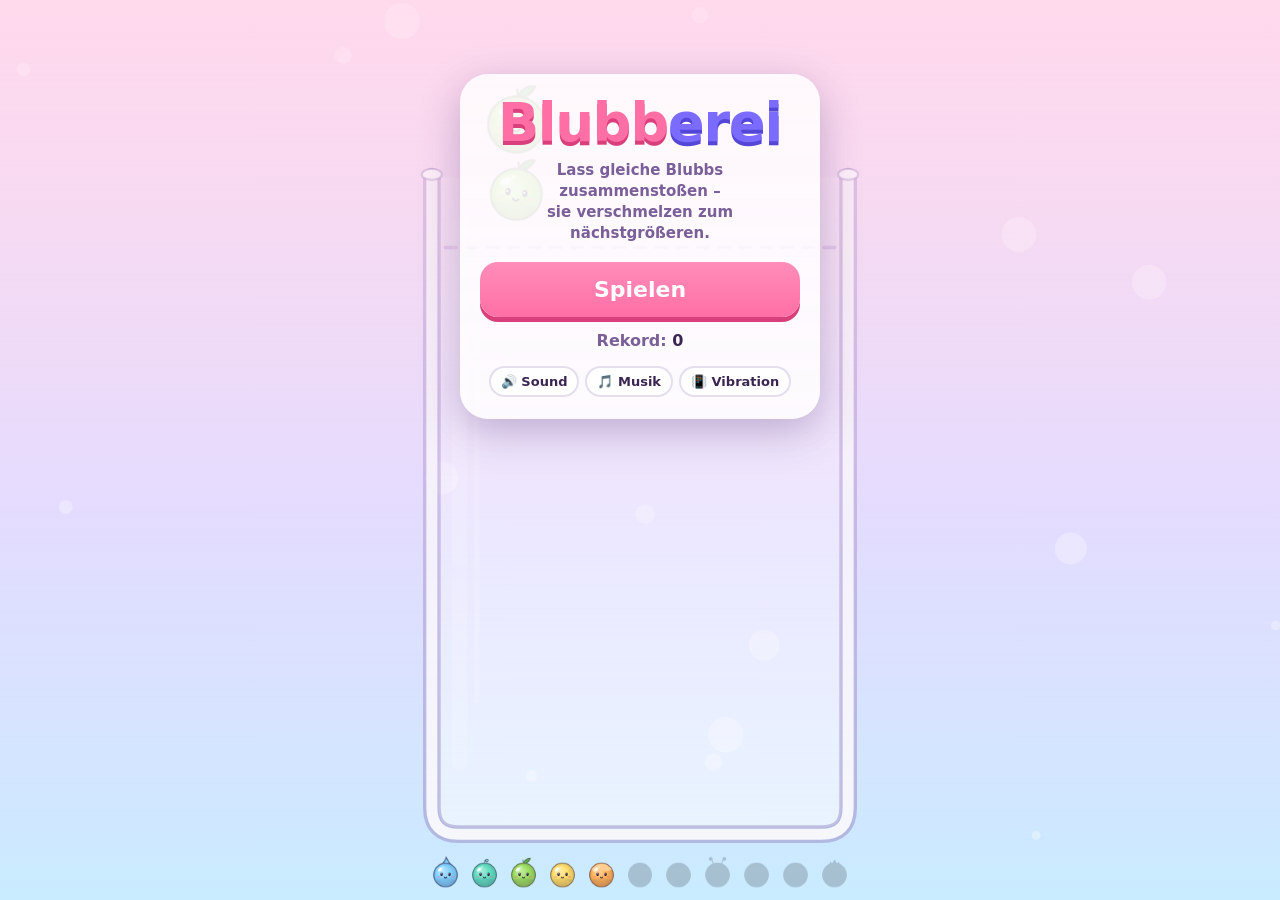
==== index.html @ 3937f569 "Blubberei: entspanntes Merge-Spiel für den Handy-Browser Eigene Kreisphysik, per Code gezeichnete Fi" ====
<!doctype html>
<html lang="de">
<head>
  <meta charset="utf-8">
  <meta name="viewport" content="width=device-width, initial-scale=1, maximum-scale=1, user-scalable=no, viewport-fit=cover">
  <title>Blubberei</title>
  <meta name="description" content="Blubberei – ein entspanntes Merge-Spiel für zwischendurch. Lass gleiche Blubbs verschmelzen und erschaffe König Blubb!">
  <meta name="theme-color" content="#ffd9ec">
  <meta name="apple-mobile-web-app-capable" content="yes">
  <meta name="mobile-web-app-capable" content="yes">
  <meta name="apple-mobile-web-app-status-bar-style" content="default">
  <meta name="apple-mobile-web-app-title" content="Blubberei">
  <link rel="manifest" href="manifest.webmanifest">
  <link rel="icon" type="image/png" href="icons/icon-192.png">
  <link rel="apple-touch-icon" href="icons/apple-touch-icon.png">
  <meta property="og:title" content="Blubberei">
  <meta property="og:description" content="Entspanntes Merge-Spiel für zwischendurch – direkt im Browser.">
  <meta property="og:image" content="icons/icon-512.png">
  <link rel="stylesheet" href="css/style.css">
</head>
<body>
  <canvas id="cv"></canvas>

  <header id="hud">
    <button id="btnPause" class="icon-btn" aria-label="Pause">
      <svg viewBox="0 0 24 24" width="22" height="22"><rect x="6" y="5" width="4" height="14" rx="2"/><rect x="14" y="5" width="4" height="14" rx="2"/></svg>
    </button>
    <div class="score-box">
      <div id="score">0</div>
      <div class="best">Rekord <span id="best">0</span></div>
    </div>
    <div class="next-box" aria-label="Nächster Blubb">
      <span>danach</span>
      <img id="nextImg" alt="">
    </div>
  </header>

  <footer id="chain" aria-label="Blubb-Sammlung"></footer>
  <div id="toast" aria-live="polite"></div>

  <!-- Startbildschirm -->
  <section id="scrTitle" class="screen show">
    <div class="title-card">
      <h1 class="logo"><span>Blubb</span><span>erei</span></h1>
      <p class="tag">Lass gleiche Blubbs zusammenstoßen –<br>sie verschmelzen zum nächstgrößeren.</p>
      <button id="btnResume" class="btn big hidden">Weiterspielen</button>
      <button id="btnPlay" class="btn big">Spielen</button>
      <div class="best-title">Rekord: <b id="bestTitle">0</b></div>
      <div class="toggles">
        <button class="toggle" data-set="sfx" aria-pressed="true">🔊 Sound</button>
        <button class="toggle" data-set="music" aria-pressed="true">🎵 Musik</button>
        <button class="toggle" data-set="vibe" aria-pressed="true">📳 Vibration</button>
      </div>
    </div>
  </section>

  <!-- Pause -->
  <section id="scrPause" class="screen">
    <div class="card">
      <h2>Pause</h2>
      <button id="btnContinue" class="btn big">Weiter</button>
      <button id="btnRestart" class="btn">Neues Spiel</button>
      <div class="toggles">
        <button class="toggle" data-set="sfx" aria-pressed="true">🔊 Sound</button>
        <button class="toggle" data-set="music" aria-pressed="true">🎵 Musik</button>
        <button class="toggle" data-set="vibe" aria-pressed="true">📳 Vibration</button>
      </div>
      <details class="howto">
        <summary>So geht's</summary>
        <ul>
          <li>Finger auf den Bildschirm, zielen, loslassen – der Blubb fällt ins Glas.</li>
          <li>Zwei gleiche Blubbs verschmelzen zum nächstgrößeren.</li>
          <li>Kettenreaktionen geben Kombo-Punkte.</li>
          <li>Bleibt ein Blubb zu lange über der gestrichelten Linie, ist das Glas voll.</li>
          <li>Zwei Könige? Die verschwinden mit einem Riesenbonus!</li>
        </ul>
      </details>
      <button id="btnMenu" class="btn ghost">Zum Startbildschirm</button>
    </div>
  </section>

  <!-- Game Over -->
  <section id="scrOver" class="screen">
    <div class="card">
      <h2>Glas voll!</h2>
      <div id="newRecord" class="badge hidden">🏆 Neuer Rekord!</div>
      <div class="final"><span id="finalScore">0</span><small>Punkte</small></div>
      <div class="biggest"><img id="biggestImg" alt=""><span>Größter Blubb:<br><b id="biggestName"></b></span></div>
      <button id="btnRescue" class="btn big rescue">
        <span>Glas retten &amp; weiter</span>
        <small id="rescueHint">obere Blubbs platzen · 1× pro Runde</small>
      </button>
      <button id="btnAgain" class="btn big">Nochmal</button>
      <button id="btnMenu2" class="btn ghost">Zum Startbildschirm</button>
    </div>
  </section>

  <script type="module" src="js/main.js"></script>
</body>
</html>
---- css/style.css ----
:root {
  --ink: #3b2553;
  --ink-soft: #7a5f98;
  --pink: #ff6fa5;
  --pink-dark: #d9407b;
  --card: rgba(255, 255, 255, 0.92);
  --font: ui-rounded, "SF Pro Rounded", "Nunito", "Varela Round", "Quicksand", system-ui, -apple-system, "Segoe UI", Roboto, sans-serif;
  --safe-top: env(safe-area-inset-top, 0px);
  --safe-bottom: env(safe-area-inset-bottom, 0px);
}

* { box-sizing: border-box; -webkit-tap-highlight-color: transparent; }

html, body {
  margin: 0;
  height: 100%;
  overflow: hidden;
  background: #e4dcff;
  color: var(--ink);
  font-family: var(--font);
  -webkit-user-select: none;
  user-select: none;
  -webkit-touch-callout: none;
  overscroll-behavior: none;
  touch-action: none;
}

#cv { position: fixed; inset: 0; width: 100%; height: 100%; display: block; }

/* ---------- HUD ---------- */
#hud {
  position: fixed;
  top: 0; left: 0; right: 0;
  padding: calc(var(--safe-top) + 10px) 14px 6px;
  display: grid;
  grid-template-columns: 56px 1fr 56px;
  align-items: center;
  pointer-events: none;
  transition: opacity 0.3s;
}
#hud.off { opacity: 0; }
#hud.off * { pointer-events: none !important; }

.icon-btn {
  pointer-events: auto;
  width: 48px; height: 48px;
  border: 0;
  border-radius: 16px;
  background: rgba(255, 255, 255, 0.75);
  box-shadow: 0 3px 0 rgba(120, 90, 170, 0.25);
  display: grid; place-items: center;
  fill: var(--ink);
  cursor: pointer;
}
.icon-btn:active { transform: translateY(2px); box-shadow: 0 1px 0 rgba(120, 90, 170, 0.25); }

.score-box { text-align: center; line-height: 1; }
#score {
  font-size: 40px;
  font-weight: 900;
  color: #fff;
  text-shadow: 0 3px 0 rgba(120, 70, 160, 0.45), 0 0 12px rgba(160, 100, 200, 0.35);
  font-variant-numeric: tabular-nums;
}
#score.bump { animation: bump 0.25s; }
@keyframes bump { 50% { transform: scale(1.18); } }
.best { font-size: 13px; font-weight: 800; color: var(--ink-soft); margin-top: 4px; }

.next-box {
  justify-self: end;
  width: 56px;
  display: flex; flex-direction: column; align-items: center;
  background: rgba(255, 255, 255, 0.6);
  border-radius: 16px;
  padding: 4px 0 2px;
}
.next-box span { font-size: 10px; font-weight: 800; color: var(--ink-soft); text-transform: uppercase; letter-spacing: 0.04em; }
#nextImg { width: 38px; height: 38px; }
#nextImg.pop { animation: pop 0.3s; }
@keyframes pop { 0% { transform: scale(0.3); } 70% { transform: scale(1.15); } 100% { transform: scale(1); } }

/* ---------- Evolutionskette ---------- */
#chain {
  position: fixed;
  left: 0; right: 0; bottom: 0;
  padding: 6px 8px calc(var(--safe-bottom) + 8px);
  display: flex;
  justify-content: center;
  align-items: flex-end;
  gap: 2px;
  pointer-events: none;
}
#chain img { width: calc(min(100vw, 480px) / 13); height: auto; transition: filter 0.4s, transform 0.4s; }
#chain img.locked { filter: brightness(0) opacity(0.18); }
#chain img.top { transform: translateY(-4px) scale(1.12); filter: drop-shadow(0 0 6px #fff); }

/* ---------- Toast ---------- */
#toast {
  position: fixed;
  left: 50%;
  top: calc(var(--safe-top) + 84px);
  transform: translate(-50%, -20px);
  opacity: 0;
  display: flex; align-items: center; gap: 10px;
  background: var(--card);
  padding: 8px 16px 8px 8px;
  border-radius: 999px;
  box-shadow: 0 6px 20px rgba(80, 40, 120, 0.2);
  font-weight: 800;
  white-space: nowrap;
  pointer-events: none;
  transition: opacity 0.3s, transform 0.3s cubic-bezier(.3,1.6,.6,1);
}
#toast.show { opacity: 1; transform: translate(-50%, 0); }
#toast img { width: 40px; height: 40px; }
#toast small { display: block; font-size: 11px; color: var(--ink-soft); text-transform: uppercase; letter-spacing: 0.05em; }

/* ---------- Screens ---------- */
.screen {
  position: fixed; inset: 0;
  display: flex; align-items: center; justify-content: center;
  padding: 20px;
  padding-top: calc(var(--safe-top) + 20px);
  padding-bottom: calc(var(--safe-bottom) + 20px);
  background: rgba(70, 40, 110, 0.35);
  -webkit-backdrop-filter: blur(3px);
  backdrop-filter: blur(3px);
  opacity: 0;
  visibility: hidden;
  transition: opacity 0.25s, visibility 0.25s;
  touch-action: manipulation;
}
.screen.show { opacity: 1; visibility: visible; }
.screen.show .card, .screen.show .title-card { animation: rise 0.4s cubic-bezier(.3,1.5,.6,1); }
@keyframes rise { from { transform: translateY(30px) scale(0.95); opacity: 0; } }

#scrTitle { background: linear-gradient(rgba(255, 217, 236, 0.55), rgba(228, 220, 255, 0.2) 60%, rgba(201, 236, 255, 0)); backdrop-filter: none; -webkit-backdrop-filter: none; align-items: flex-start; }

.card, .title-card {
  width: min(360px, 100%);
  max-height: 100%;
  overflow-y: auto;
  background: var(--card);
  border-radius: 28px;
  padding: 22px 20px;
  text-align: center;
  box-shadow: 0 12px 40px rgba(70, 40, 110, 0.3);
}
.title-card { background: rgba(255, 255, 255, 0.82); margin-top: 6vh; }

h2 { margin: 0 0 12px; font-size: 30px; font-weight: 900; }

.logo {
  margin: 0 0 6px;
  font-size: 54px;
  font-weight: 900;
  letter-spacing: -0.02em;
  line-height: 1;
}
.logo span:first-child { color: var(--pink); text-shadow: 0 4px 0 var(--pink-dark); }
.logo span:last-child { color: #7b6cff; text-shadow: 0 4px 0 #5446d6; }
.logo span { display: inline-block; animation: wobble 2.6s ease-in-out infinite; }
.logo span:last-child { animation-delay: -1.3s; }
@keyframes wobble { 0%, 100% { transform: scale(1, 1); } 50% { transform: scale(1.04, 0.95) translateY(2px); } }

.tag { margin: 10px 0 18px; font-size: 15px; font-weight: 700; color: var(--ink-soft); line-height: 1.4; }

.btn {
  display: block;
  width: 100%;
  margin: 10px 0 0;
  border: 0;
  border-radius: 18px;
  padding: 13px 16px;
  font: 800 18px var(--font);
  color: var(--ink);
  background: #fff;
  box-shadow: 0 4px 0 rgba(120, 90, 170, 0.3), inset 0 0 0 2px rgba(120, 90, 170, 0.15);
  cursor: pointer;
}
.btn:active { transform: translateY(3px); box-shadow: 0 1px 0 rgba(120, 90, 170, 0.3), inset 0 0 0 2px rgba(120, 90, 170, 0.15); }
.btn.big { font-size: 22px; padding: 15px 16px; color: #fff; background: linear-gradient(#ff8dba, var(--pink)); box-shadow: 0 5px 0 var(--pink-dark); }
.btn.big:active { box-shadow: 0 2px 0 var(--pink-dark); }
.btn.rescue { background: linear-gradient(#8fe9cf, #3fc9a3); box-shadow: 0 5px 0 #25a07e; font-size: 19px; }
.btn.rescue:active { box-shadow: 0 2px 0 #25a07e; }
.btn.rescue small { display: block; font-size: 12px; font-weight: 700; opacity: 0.9; margin-top: 2px; }
.btn.ghost { background: transparent; box-shadow: none; color: var(--ink-soft); font-size: 15px; }
.btn[disabled] { opacity: 0.45; pointer-events: none; }

.hidden { display: none !important; }

.best-title { margin-top: 14px; font-weight: 800; color: var(--ink-soft); }
.best-title b { color: var(--ink); }

.toggles { display: flex; gap: 6px; justify-content: center; margin-top: 16px; flex-wrap: wrap; }
.toggle {
  border: 0;
  border-radius: 999px;
  padding: 8px 12px;
  font: 800 13px var(--font);
  color: var(--ink);
  background: #fff;
  box-shadow: inset 0 0 0 2px rgba(120, 90, 170, 0.2);
  cursor: pointer;
}
.toggle[aria-pressed="false"] { opacity: 0.45; text-decoration: line-through; }

.final { margin: 8px 0 12px; }
.final span { display: block; font-size: 56px; font-weight: 900; color: var(--pink); line-height: 1; font-variant-numeric: tabular-nums; }
.final small { font-weight: 800; color: var(--ink-soft); }
.badge { display: inline-block; background: #ffe066; padding: 6px 14px; border-radius: 999px; font-weight: 900; animation: pop 0.5s; }
.biggest { display: flex; align-items: center; justify-content: center; gap: 10px; text-align: left; font-weight: 700; color: var(--ink-soft); margin-bottom: 6px; }
.biggest img { width: 56px; height: 56px; }
.biggest b { color: var(--ink); font-size: 18px; }

.howto { text-align: left; margin-top: 14px; background: rgba(228, 220, 255, 0.5); border-radius: 16px; padding: 10px 14px; }
.howto summary { font-weight: 800; cursor: pointer; }
.howto ul { margin: 8px 0 0; padding-left: 18px; font-size: 14px; line-height: 1.45; font-weight: 600; }

@media (prefers-reduced-motion: reduce) {
  .logo span { animation: none; }
}
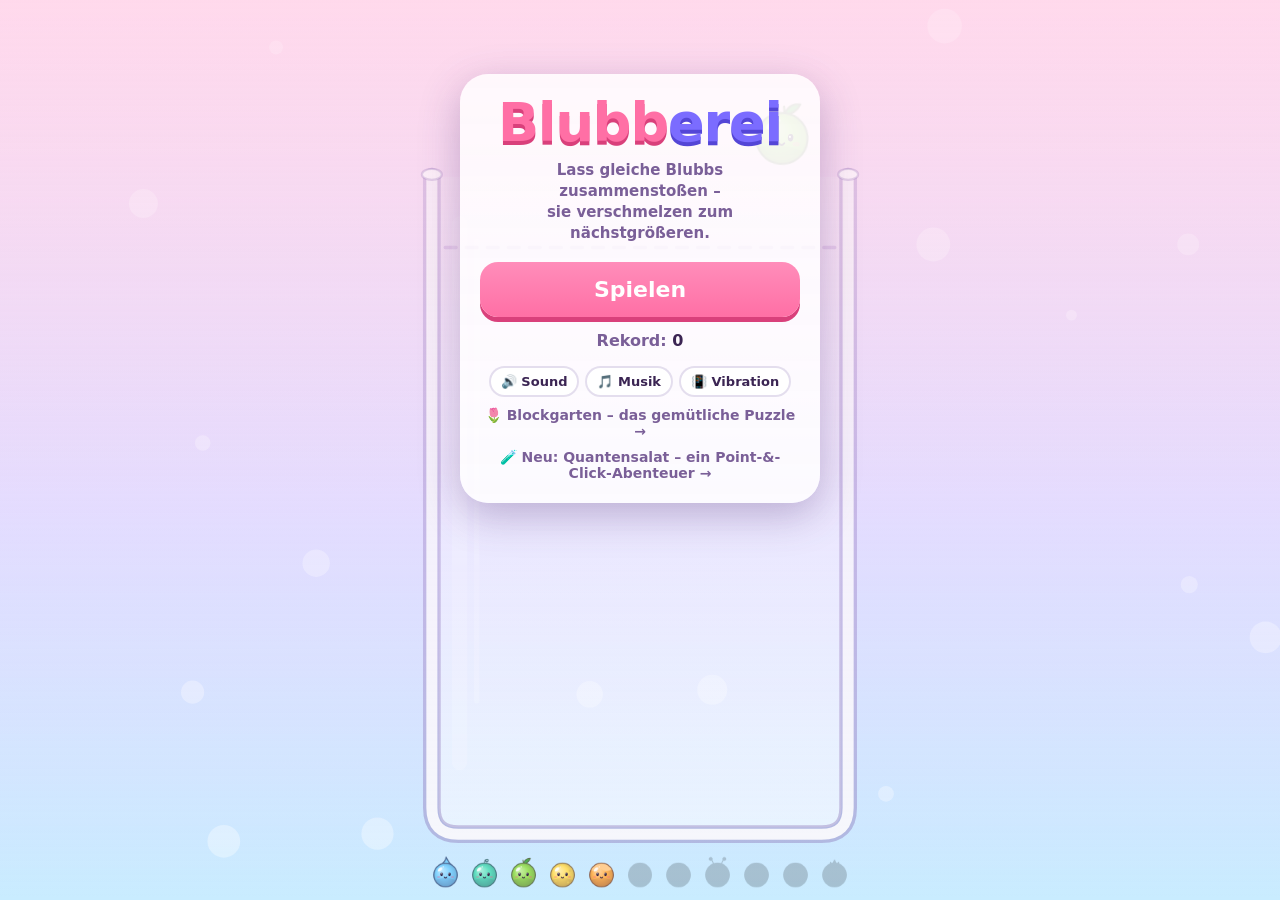
==== commit ca719420: "Quantensalat: Point-&-Click-Adventure im Stil der Klassiker Nacht-Hausmeister Kai rettet Wasserburg " ====
--- a/index.html
+++ b/index.html
@@ -51,6 +51,8 @@
         <button class="toggle" data-set="music" aria-pressed="true">🎵 Musik</button>
         <button class="toggle" data-set="vibe" aria-pressed="true">📳 Vibration</button>
       </div>
+      <a class="crosslink" href="blockgarten/">🌷 Blockgarten – das gemütliche Puzzle →</a>
+      <a class="crosslink" href="quantensalat/">🧪 Neu: Quantensalat – ein Point-&amp;-Click-Abenteuer →</a>
     </div>
   </section>
 
--- a/css/style.css
+++ b/css/style.css
@@ -220,3 +220,5 @@
 @media (prefers-reduced-motion: reduce) {
   .logo span { animation: none; }
 }
+
+.crosslink { display: block; margin-top: 10px; font-weight: 800; color: var(--ink-soft); text-decoration: none; font-size: 14px; }
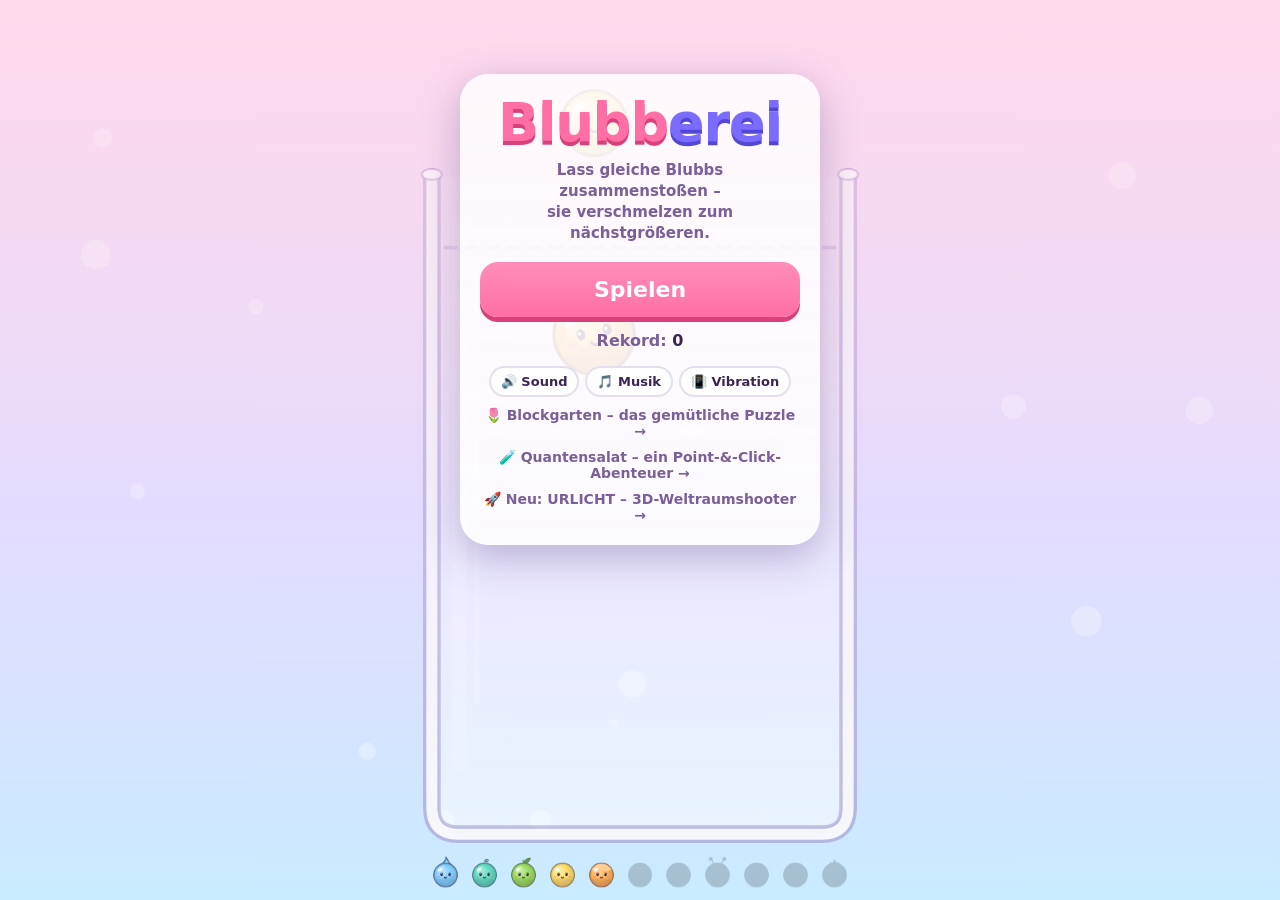
==== commit ef9f59d8: "URLICHT: 3D-Arcade-Weltraumshooter Rail-Shooter im Geist der N64-Klassiker mit eigener Crew und Stor" ====
--- a/index.html
+++ b/index.html
@@ -52,7 +52,8 @@
         <button class="toggle" data-set="vibe" aria-pressed="true">📳 Vibration</button>
       </div>
       <a class="crosslink" href="blockgarten/">🌷 Blockgarten – das gemütliche Puzzle →</a>
-      <a class="crosslink" href="quantensalat/">🧪 Neu: Quantensalat – ein Point-&amp;-Click-Abenteuer →</a>
+      <a class="crosslink" href="quantensalat/">🧪 Quantensalat – ein Point-&amp;-Click-Abenteuer →</a>
+      <a class="crosslink" href="urlicht/">🚀 Neu: URLICHT – 3D-Weltraumshooter →</a>
     </div>
   </section>
 
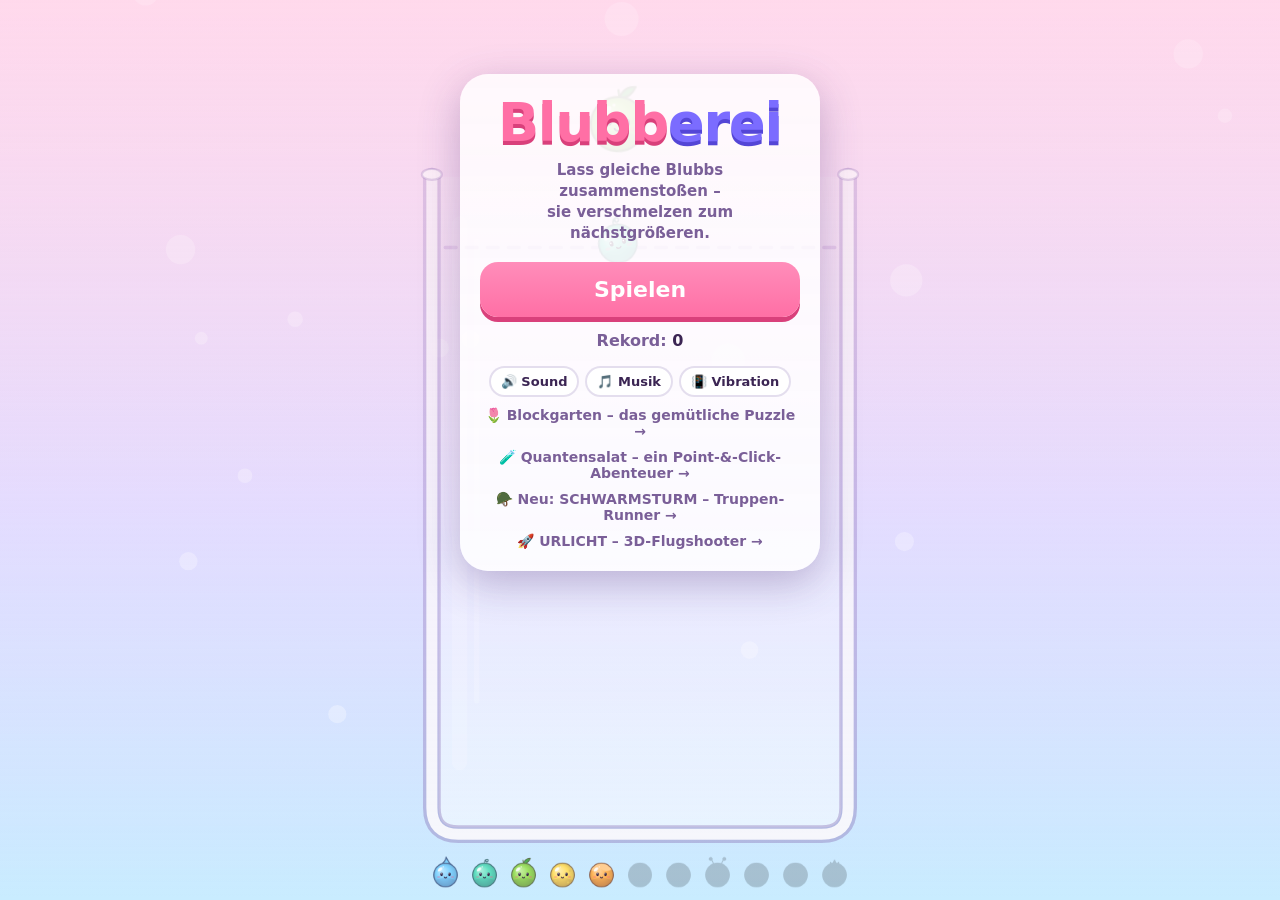
==== commit da982015: "SCHWARMSTURM: Truppen-Runner für das Handy Blaue Truppe rennt über Brücken, wächst durch Tore (+, ×)" ====
--- a/index.html
+++ b/index.html
@@ -53,7 +53,8 @@
       </div>
       <a class="crosslink" href="blockgarten/">🌷 Blockgarten – das gemütliche Puzzle →</a>
       <a class="crosslink" href="quantensalat/">🧪 Quantensalat – ein Point-&amp;-Click-Abenteuer →</a>
-      <a class="crosslink" href="urlicht/">🚀 Neu: URLICHT – 3D-Weltraumshooter →</a>
+      <a class="crosslink" href="schwarm/">🪖 Neu: SCHWARMSTURM – Truppen-Runner →</a>
+      <a class="crosslink" href="urlicht/">🚀 URLICHT – 3D-Flugshooter →</a>
     </div>
   </section>
 
